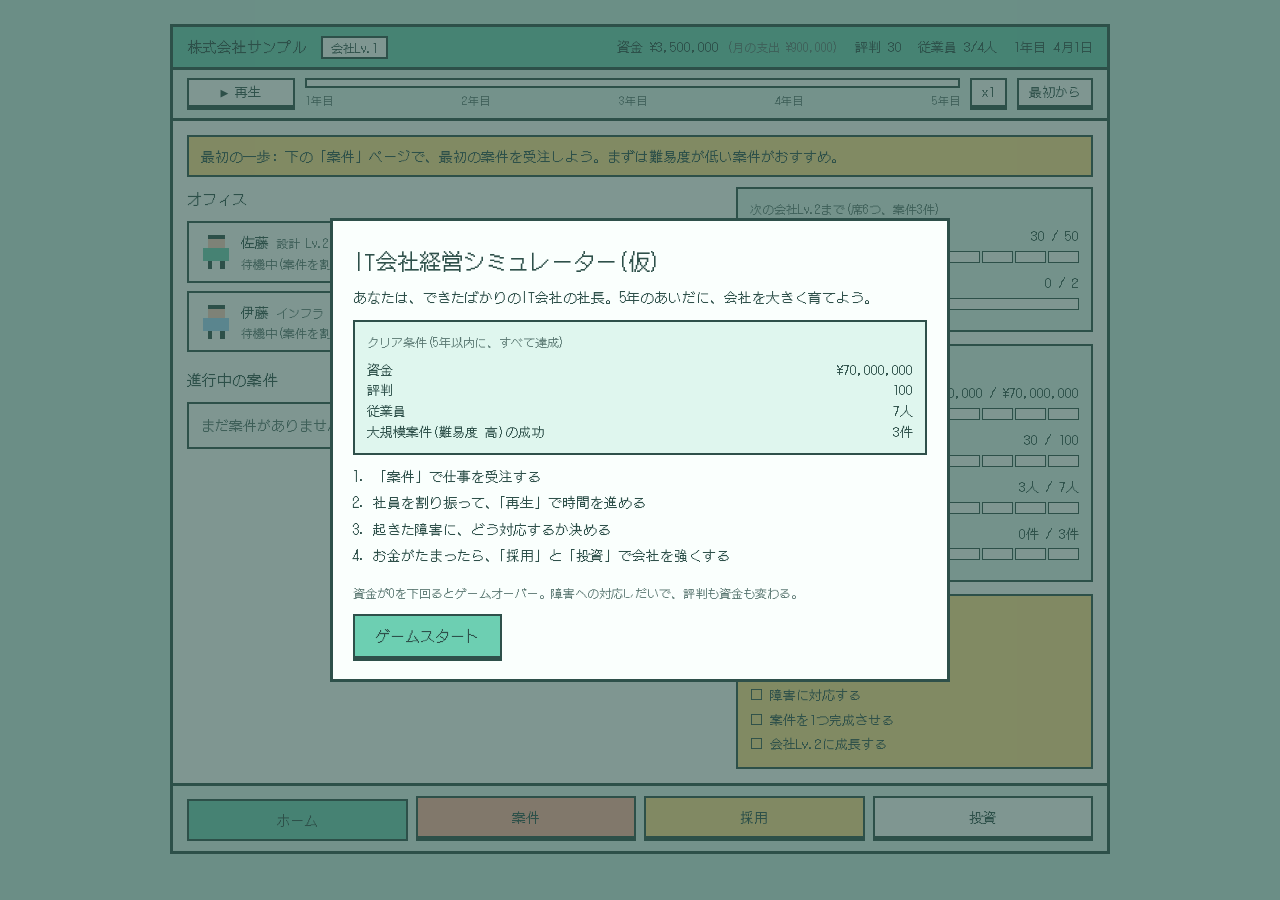
==== layout/index.html @ 250c49a1 "レイアウト作成" ====
<!DOCTYPE html>
<html lang="ja">
<head>
  <meta charset="UTF-8">
  <meta name="viewport" content="width=device-width, initial-scale=1.0">
  <title>IT会社経営シミュレーター(仮)</title>
  <link rel="preconnect" href="https://fonts.googleapis.com">
  <link rel="preconnect" href="https://fonts.gstatic.com" crossorigin>
  <link href="https://fonts.googleapis.com/css2?family=DotGothic16&display=swap" rel="stylesheet">
  <link rel="stylesheet" href="style.css">
</head>
<body>

<div class="app">

  <!-- 上部ステータス -->
  <header class="hud">
    <div class="hud-title">株式会社サンプル <span class="tag" id="h-level">会社Lv.1</span></div>
    <div class="hud-items">
      <span>資金 <b id="h-money"></b> <span class="small muted" id="h-cost"></span></span>
      <span>評判 <b id="h-rep"></b></span>
      <span>従業員 <b id="h-staff"></b></span>
      <span id="h-date"></span>
    </div>
  </header>

  <!-- 時間バー -->
  <div class="timebar">
    <button id="play-btn" class="btn-small" data-act="play">▶ 再生</button>
    <div class="timeline">
      <div class="track" id="track">
        <div class="track-fill" id="track-fill"></div>
        <div id="track-marks"></div>
      </div>
      <div class="years"><span>1年目</span><span>2年目</span><span>3年目</span><span>4年目</span><span>5年目</span></div>
    </div>
    <button id="speed-btn" class="btn-small" data-act="speed">x1</button>
    <button class="btn-small" data-act="reset">最初から</button>
  </div>

  <main class="main">

    <!-- ホーム -->
    <section class="page" id="page-home">
      <div id="home-alerts"></div>
      <div class="home-grid">
        <div>
          <h2>オフィス</h2>
          <div class="seats" id="home-seats"></div>
          <div class="row gap-top">
            <h2>進行中の案件</h2>
            <button class="btn-small" data-act="auto">おまかせ配置</button>
          </div>
          <div id="home-projects"></div>
        </div>
        <div class="side" id="home-side"></div>
      </div>
    </section>

    <!-- 案件選択 -->
    <section class="page hidden" id="page-jobs"><div id="jobs-body"></div></section>

    <!-- 採用選択 -->
    <section class="page hidden" id="page-hire"><div id="hire-body"></div></section>

    <!-- 投資 -->
    <section class="page hidden" id="page-invest"><div id="invest-body"></div></section>

  </main>

  <!-- 下部メニュー -->
  <nav class="bottom-nav">
    <button class="nav active" data-go="home">ホーム</button>
    <button class="nav" data-go="jobs">案件</button>
    <button class="nav" data-go="hire">採用</button>
    <button class="nav" data-go="invest">投資</button>
  </nav>

</div>

<!-- 決断画面(障害、案件完了など) -->
<div class="overlay hidden" id="modal"><div class="modal" id="modal-body"></div></div>

<!-- タイトル画面と終了画面 -->
<div class="overlay hidden" id="screen"><div class="modal modal-wide" id="screen-body"></div></div>

<!-- 通知 -->
<div class="toasts" id="toasts"></div>

<script src="data.js"></script>
<script src="game.js"></script>
<script src="ui.js"></script>
</body>
</html>
---- layout/style.css ----
/* ミントソーダ配色 */
:root {
  color-scheme: light;
  --page: #c9ede1;
  --paper: #fafffd;
  --bg: #dff6ee;
  --main: #6dcfb2;
  --sub: #ffb59e;
  --hl: #ffe08a;
  --alert: #ffcbc0;
  --sky: #9fd6f5;
  --lav: #cbbcf3;
  --ink: #2e504a;
  --ink-sub: #57756f;
  --muted: #8aa39d;
  --neg: #c2453a;
  --ok: #2f7d63;

  --line: 3px solid var(--ink);
  --line-thin: 2px solid var(--ink);
}

* {
  box-sizing: border-box;
}

body {
  margin: 0;
  padding-block: 24px;
  padding-left: max(16px, env(safe-area-inset-left, 0px));
  padding-right: max(16px, env(safe-area-inset-right, 0px));
  background: var(--page);
  color: var(--ink);
  font-family: "DotGothic16", "Hiragino Sans", "Yu Gothic", Meiryo, monospace;
  font-size: 14px;
  line-height: 1.6;
}

h2 {
  margin: 0 0 10px;
  font-size: 15px;
  font-weight: normal;
}

h3 {
  margin: 8px 0 4px;
  font-size: 17px;
  font-weight: normal;
}

p {
  margin: 0 0 12px;
}

strong,
b {
  font-weight: normal;
}

/* ===== ボタン(太枠。下の線を太くして押せる感じに) ===== */
button {
  font: inherit;
  cursor: pointer;
  color: var(--ink);
  background: var(--paper);
  border: var(--line-thin);
  border-bottom-width: 5px;
  border-radius: 0;
  padding: 4px 12px;
}

button:hover {
  background: var(--hl);
}

button:active {
  border-bottom-width: 2px;
  margin-top: 3px;
}

button:focus-visible {
  outline: 3px solid var(--ink);
  outline-offset: 2px;
}

.btn-small {
  padding: 2px 10px;
  font-size: 13px;
}

.btn-main {
  background: var(--main);
  padding: 8px 20px;
  font-size: 15px;
}

/* ===== ユーティリティ ===== */
.hidden { display: none !important; }
.small { font-size: 12px; }
.muted { color: var(--ink-sub); }
.neg { color: var(--neg); }
.gap-top { margin-top: 16px; }
.row {
  display: flex;
  justify-content: space-between;
  align-items: center;
  gap: 8px;
}
.row h2 { margin: 0 0 10px; }

/* ===== アプリ全体 ===== */
.app {
  max-width: 940px;
  margin: 0 auto;
  background: var(--paper);
  border: var(--line);
}

.hud {
  display: flex;
  justify-content: space-between;
  align-items: center;
  flex-wrap: wrap;
  gap: 8px 16px;
  padding: 8px 14px;
  background: var(--main);
  border-bottom: var(--line);
}

.hud-title { font-size: 15px; }

.tag {
  margin-left: 6px;
  padding: 1px 8px;
  background: var(--paper);
  border: var(--line-thin);
  font-size: 12px;
}

.hud-items {
  display: flex;
  flex-wrap: wrap;
  gap: 4px 16px;
  font-size: 13px;
}

/* ===== 時間バー ===== */
.timebar {
  display: flex;
  align-items: center;
  gap: 10px;
  padding: 8px 14px;
  background: var(--bg);
  border-bottom: var(--line);
}

.timebar #play-btn { min-width: 108px; }

.timeline { flex: 1; min-width: 0; }

.track {
  position: relative;
  height: 10px;
  background: var(--paper);
  border: var(--line-thin);
}

.track-fill {
  height: 100%;
  width: 0;
  background: var(--main);
}

.marker {
  position: absolute;
  top: -6px;
  width: 3px;
  height: 18px;
}

.marker-incident { background: var(--neg); }
.marker-late { background: #e0b030; }

.years {
  display: flex;
  justify-content: space-between;
  margin-top: 4px;
  color: var(--ink-sub);
  font-size: 11px;
}

/* ===== メイン ===== */
.main {
  padding: 14px;
  min-height: 440px;
}

.alert,
.hint {
  display: flex;
  justify-content: space-between;
  align-items: center;
  flex-wrap: wrap;
  gap: 8px;
  margin-bottom: 10px;
  padding: 8px 12px;
  border: var(--line-thin);
}

.alert { background: var(--alert); }
.hint { background: var(--hl); }

.home-grid {
  display: grid;
  grid-template-columns: minmax(0, 1.5fr) minmax(0, 1fr);
  gap: 14px;
}

/* ===== 社員の席 ===== */
.seats {
  display: grid;
  grid-template-columns: repeat(2, minmax(0, 1fr));
  gap: 8px;
}

.seat {
  display: flex;
  align-items: center;
  gap: 8px;
  min-width: 0;
  padding: 8px 10px;
  border: var(--line-thin);
  background: var(--paper);
}

.seat-away { background: var(--alert); }

.seat-empty {
  justify-content: center;
  border-style: dashed;
  background: var(--bg);
  color: var(--muted);
  font-size: 12px;
  cursor: pointer;
}

/* ===== ドット絵の社員 ===== */
.px {
  width: 34px;
  height: 34px;
  flex-shrink: 0;
  shape-rendering: crispEdges;
}

.px .skin { fill: #f8cdbb; }
.px .hair,
.px .legs { fill: var(--ink); }
.px .b-design { fill: var(--main); }
.px .b-dev { fill: var(--sub); }
.px .b-test { fill: var(--hl); }
.px .b-infra { fill: var(--sky); }
.px .b-security { fill: var(--lav); }

.who {
  display: flex;
  align-items: center;
  gap: 8px;
}

/* ===== スキルのタグ ===== */
.stag {
  display: inline-block;
  margin-right: 4px;
  padding: 0 6px;
  border: var(--line-thin);
  font-size: 11px;
  background: var(--paper);
}

.stag.ok { background: var(--main); }
.stag.ng { background: var(--alert); border-style: dashed; }

.req { margin: 6px 0; }

/* ===== 案件カード ===== */
.card {
  padding: 10px 12px;
  border: var(--line-thin);
  background: var(--paper);
}

.proj { margin-bottom: 8px; }

.bar {
  height: 12px;
  margin: 6px 0 4px;
  border: var(--line-thin);
  background: var(--paper);
}

.fill {
  height: 100%;
  background: var(--main);
}

.fill.fill-warn { background: var(--sub); }

.chips {
  display: flex;
  flex-wrap: wrap;
  align-items: center;
  gap: 6px;
  margin-top: 6px;
  font-size: 12px;
}

.chip {
  padding: 1px 8px;
  font-size: 12px;
  border-bottom-width: 3px;
}

.chip .small { margin-left: 3px; color: var(--ink-sub); }
.chip.on { background: var(--main); }
.chip.busy { border-style: dashed; color: var(--ink-sub); }
.chip.away { background: var(--alert); }

/* ===== 右の目標パネル ===== */
.side {
  display: flex;
  flex-direction: column;
  gap: 12px;
}

.panel {
  padding: 10px 12px;
  border: var(--line-thin);
  background: var(--bg);
}

.panel-hl { background: var(--hl); }

.panel-title {
  margin-bottom: 8px;
  color: var(--ink-sub);
  font-size: 12px;
}

.goal-row {
  display: flex;
  justify-content: space-between;
  gap: 8px;
  font-size: 13px;
}

.seg {
  display: grid;
  grid-auto-flow: column;
  grid-auto-columns: 1fr;
  gap: 2px;
  margin: 4px 0 10px;
}

.seg span {
  height: 12px;
  border: 1px solid var(--ink);
  background: var(--paper);
}

.seg span.on { background: var(--main); }

.mission {
  margin: 0;
  padding: 0;
  list-style: none;
  font-size: 13px;
  line-height: 1.9;
}

.mission li::before { content: "□ "; }
.mission li.done::before { content: "■ "; }
.mission li.done { color: var(--ok); }

/* ===== 案件・採用・投資 ===== */
.job { margin-bottom: 10px; }
.job .small { display: block; margin-top: 4px; }

.job.locked {
  background: var(--bg);
  border-style: dashed;
  color: var(--muted);
}

.legend { margin: 0 0 10px; }

.badge {
  display: inline-block;
  padding: 0 8px;
  border: var(--line-thin);
  font-size: 11px;
}

.badge-low { background: var(--main); }
.badge-mid { background: var(--hl); }
.badge-high { background: var(--alert); }

.stars {
  color: #e0a020;
  letter-spacing: 1px;
}

.pips {
  display: inline-flex;
  gap: 3px;
  vertical-align: middle;
}

.pips span {
  width: 14px;
  height: 14px;
  border: 2px solid var(--ink);
  background: var(--paper);
}

.pips span.on { background: var(--main); }

/* ===== 下部メニュー(ボタンごとに色分け) ===== */
.bottom-nav {
  display: grid;
  grid-template-columns: repeat(4, minmax(0, 1fr));
  gap: 8px;
  padding: 10px 14px;
  border-top: var(--line);
  background: var(--bg);
}

.nav {
  padding: 8px 0;
  text-align: center;
}

.nav:nth-child(1) { background: var(--main); }
.nav:nth-child(2) { background: var(--sub); }
.nav:nth-child(3) { background: var(--hl); }
.nav:nth-child(4) { background: var(--paper); }

.nav.active {
  border-bottom-width: 2px;
  margin-top: 3px;
}

/* ===== 決断画面・タイトル・終了 ===== */
.overlay {
  position: fixed;
  inset: 0;
  z-index: 20;
  display: flex;
  align-items: flex-start;
  justify-content: center;
  overflow-y: auto;
  padding: 20px max(16px, env(safe-area-inset-left, 0px));
  background: rgba(46, 80, 74, 0.6);
}

.modal {
  width: 100%;
  max-width: 540px;
  margin: auto;
  padding: 18px 20px;
  background: var(--paper);
  border: var(--line);
}

.modal-wide { max-width: 620px; }

.modal-head {
  display: flex;
  align-items: center;
  flex-wrap: wrap;
  gap: 8px;
}

.modal .chips { margin: 4px 0 8px; }

.choice {
  display: block;
  width: 100%;
  margin-top: 8px;
  padding: 10px 12px;
  text-align: left;
}

.choice .small { display: block; margin-top: 2px; }
.choice.is-hide { background: var(--alert); }

.lines {
  margin: 8px 0 12px;
  padding: 0;
  list-style: none;
  line-height: 1.9;
}

.lesson {
  margin: 12px 0;
  padding: 10px 12px;
  border: var(--line-thin);
  background: var(--hl);
}

.result {
  margin: 10px 0;
  padding: 10px 12px;
  border: var(--line-thin);
  background: var(--bg);
}

.stats {
  width: 100%;
  margin: 10px 0;
  border-collapse: collapse;
  font-size: 13px;
}

.stats td {
  padding: 3px 6px;
  border-bottom: 1px dashed var(--muted);
}

.stats td:last-child { text-align: right; }
.stats .met td:last-child { color: var(--ok); }

.big-title {
  margin: 4px 0 8px;
  font-size: 22px;
  font-weight: normal;
}

.steps {
  margin: 8px 0 14px;
  padding-left: 20px;
  line-height: 1.9;
}

/* ===== 通知 ===== */
.toasts {
  position: fixed;
  left: 50%;
  bottom: calc(16px + env(safe-area-inset-bottom, 0px));
  z-index: 30;
  display: flex;
  flex-direction: column;
  align-items: center;
  gap: 6px;
  width: min(92vw, 460px);
  transform: translateX(-50%);
  pointer-events: none;
}

.toast {
  width: 100%;
  padding: 8px 12px;
  border: var(--line-thin);
  background: var(--paper);
  font-size: 13px;
}

.toast.bad { background: var(--alert); }
.toast.good { background: var(--main); }

/* ===== 画面が狭いとき ===== */
@media (max-width: 700px) {
  body { padding-block: 12px; }
  .home-grid { grid-template-columns: 1fr; }
  .seats { grid-template-columns: 1fr; }
  .timebar { flex-wrap: wrap; }
  .timeline { flex-basis: 100%; order: 3; }
}

@media (prefers-reduced-motion: reduce) {
  * { transition: none !important; animation: none !important; }
}
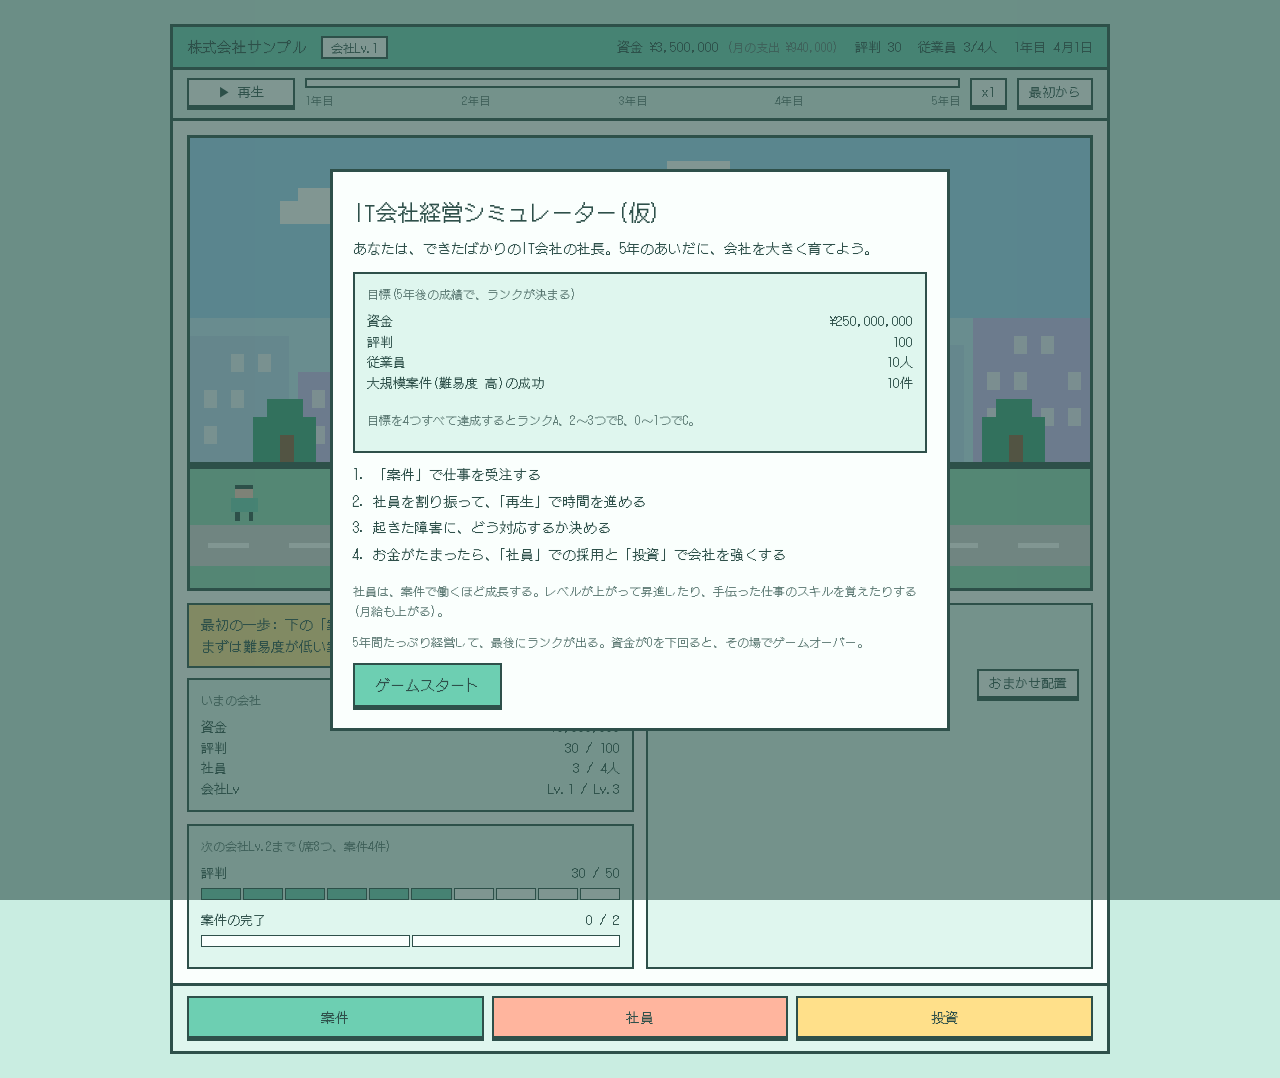
==== commit 1f98b402: "レイアウト改善２" ====
--- a/layout/index.html
+++ b/layout/index.html
@@ -15,7 +15,7 @@
 
   <!-- 上部ステータス -->
   <header class="hud">
-    <div class="hud-title">株式会社サンプル <span class="tag" id="h-level">会社Lv.1</span></div>
+    <div class="hud-title" data-go="town" title="街の画面にもどる">株式会社サンプル <span class="tag" id="h-level">会社Lv.1</span></div>
     <div class="hud-items">
       <span>資金 <b id="h-money"></b> <span class="small muted" id="h-cost"></span></span>
       <span>評判 <b id="h-rep"></b></span>
@@ -40,8 +40,12 @@
 
   <main class="main">
 
-    <!-- ホーム -->
-    <section class="page" id="page-home">
+    <!-- 街(最初の画面) -->
+    <section class="page" id="page-town"><div id="town-body"></div></section>
+
+    <!-- 会社の中(会社をクリックすると表示) -->
+    <section class="page hidden" id="page-company">
+      <div class="row"><h2 class="company-title">会社の中</h2><button class="btn-small" data-go="town">← 街にもどる</button></div>
       <div id="home-alerts"></div>
       <div class="home-grid">
         <div>
@@ -60,8 +64,8 @@
     <!-- 案件選択 -->
     <section class="page hidden" id="page-jobs"><div id="jobs-body"></div></section>
 
-    <!-- 採用選択 -->
-    <section class="page hidden" id="page-hire"><div id="hire-body"></div></section>
+    <!-- 社員(採用も、ここ) -->
+    <section class="page hidden" id="page-staff"><div id="staff-body"></div></section>
 
     <!-- 投資 -->
     <section class="page hidden" id="page-invest"><div id="invest-body"></div></section>
@@ -70,9 +74,8 @@
 
   <!-- 下部メニュー -->
   <nav class="bottom-nav">
-    <button class="nav active" data-go="home">ホーム</button>
     <button class="nav" data-go="jobs">案件</button>
-    <button class="nav" data-go="hire">採用</button>
+    <button class="nav" data-go="staff">社員</button>
     <button class="nav" data-go="invest">投資</button>
   </nav>
 
--- a/layout/style.css
+++ b/layout/style.css
@@ -127,7 +127,7 @@
   border-bottom: var(--line);
 }
 
-.hud-title { font-size: 15px; }
+.hud-title { font-size: 15px; cursor: pointer; }
 
 .tag {
   margin-left: 6px;
@@ -242,6 +242,20 @@
   color: var(--muted);
   font-size: 12px;
   cursor: pointer;
+}
+
+.seat-info { flex: 1; min-width: 0; }
+
+.xpbar {
+  height: 6px;
+  margin: 4px 0 2px;
+  border: 1px solid var(--ink);
+  background: var(--paper);
+}
+
+.xpbar > div {
+  height: 100%;
+  background: var(--sky);
 }
 
 /* ===== ドット絵の社員 ===== */
@@ -427,7 +441,7 @@
 /* ===== 下部メニュー(ボタンごとに色分け) ===== */
 .bottom-nav {
   display: grid;
-  grid-template-columns: repeat(4, minmax(0, 1fr));
+  grid-template-columns: repeat(3, minmax(0, 1fr));
   gap: 8px;
   padding: 10px 14px;
   border-top: var(--line);
@@ -442,7 +456,6 @@
 .nav:nth-child(1) { background: var(--main); }
 .nav:nth-child(2) { background: var(--sub); }
 .nav:nth-child(3) { background: var(--hl); }
-.nav:nth-child(4) { background: var(--paper); }
 
 .nav.active {
   border-bottom-width: 2px;
@@ -528,6 +541,29 @@
 
 .stats td:last-child { text-align: right; }
 .stats .met td:last-child { color: var(--ok); }
+
+.rank {
+  display: flex;
+  align-items: center;
+  gap: 14px;
+  margin: 10px 0;
+}
+
+.rank b {
+  display: flex;
+  align-items: center;
+  justify-content: center;
+  flex-shrink: 0;
+  width: 92px;
+  height: 92px;
+  border: var(--line);
+  font-size: 60px;
+  line-height: 1;
+}
+
+.rank-A b { background: var(--hl); }
+.rank-B b { background: var(--main); }
+.rank-C b { background: var(--bg); }
 
 .big-title {
   margin: 4px 0 8px;
@@ -579,3 +615,42 @@
 @media (prefers-reduced-motion: reduce) {
   * { transition: none !important; animation: none !important; }
 }
+
+/* ===== 街の画面 ===== */
+.company-title { margin: 0 0 10px; }
+.town-scene {
+  display: block;
+  width: 100%;
+  height: auto;
+  border: var(--line);
+  background: var(--sky);
+  shape-rendering: crispEdges;
+}
+.town-scene text { font-family: 'DotGothic16', sans-serif; }
+.town-scene .company { cursor: pointer; }
+.town-scene .company:hover .roof { fill: var(--hl); }
+.town-scene .skin { fill: #f8cdbb; }
+.town-scene .hair, .town-scene .legs { fill: var(--ink); }
+.town-scene .b-design { fill: var(--main); }
+.town-scene .b-dev { fill: var(--sub); }
+.town-scene .b-test { fill: var(--hl); }
+.town-scene .b-infra { fill: var(--sky); }
+.town-scene .b-security { fill: var(--lav); }
+.walker { animation: walk var(--t, 20s) linear infinite alternate; animation-delay: var(--delay, 0s); }
+@keyframes walk { from { transform: translateX(0); } to { transform: translateX(var(--w, 60px)); } }
+.bounce { animation: bob 1.2s ease-in-out infinite; }
+@keyframes bob { 50% { transform: translateY(-1.5px); } }
+.town-grid {
+  display: grid;
+  grid-template-columns: minmax(0, 1fr) minmax(0, 1fr);
+  gap: 12px;
+  margin-top: 12px;
+}
+.town-menu { display: flex; justify-content: flex-end; margin-top: 8px; }
+@media (max-width: 700px) {
+  .town-grid { grid-template-columns: 1fr; }
+}
+.emp-tip { display: none; pointer-events: none; }
+.walker:hover .emp-tip { display: block; }
+.walker { cursor: help; }
+#town-level { margin-top: 12px; }
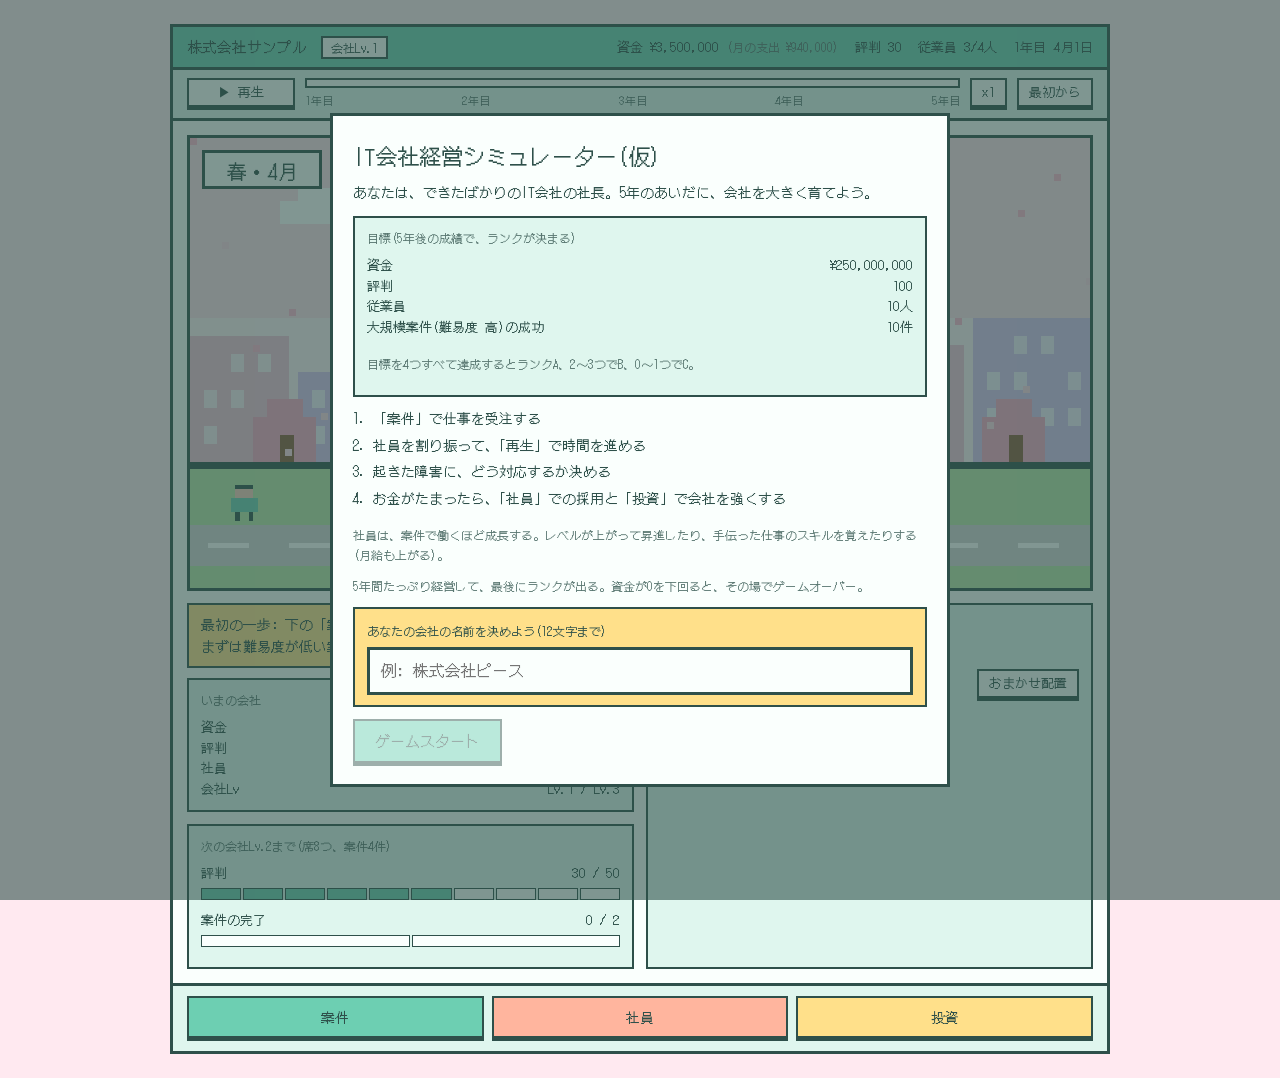
==== commit a34b92f8: "レイアウト改善３" ====
--- a/layout/index.html
+++ b/layout/index.html
@@ -15,7 +15,7 @@
 
   <!-- 上部ステータス -->
   <header class="hud">
-    <div class="hud-title" data-go="town" title="街の画面にもどる">株式会社サンプル <span class="tag" id="h-level">会社Lv.1</span></div>
+    <div class="hud-title" data-go="town" title="街の画面にもどる"><span id="h-name">株式会社サンプル</span> <span class="tag" id="h-level">会社Lv.1</span></div>
     <div class="hud-items">
       <span>資金 <b id="h-money"></b> <span class="small muted" id="h-cost"></span></span>
       <span>評判 <b id="h-rep"></b></span>
--- a/layout/style.css
+++ b/layout/style.css
@@ -540,7 +540,7 @@
 }
 
 .stats td:last-child { text-align: right; }
-.stats .met td:last-child { color: var(--ok); }
+.stats .met td:nth-child(2) { color: var(--ok); }
 
 .rank {
   display: flex;
@@ -654,3 +654,97 @@
 .walker:hover .emp-tip { display: block; }
 .walker { cursor: help; }
 #town-level { margin-top: 12px; }
+
+/* ===== 季節・紙吹雪・スタンプ ===== */
+.fall { animation: sway 5s ease-in-out infinite alternate; }
+@keyframes sway { from { transform: translate(0, 0); } to { transform: translate(-3px, 4px); } }
+.confetti { position: fixed; inset: 0; z-index: 999; pointer-events: none; overflow: hidden; }
+.confetti i {
+  position: absolute; top: -14px; width: var(--s); height: var(--s); background: var(--c);
+  animation: cf var(--d) linear var(--dl) forwards;
+}
+@keyframes cf { to { transform: translate(var(--dx), 108vh) rotate(540deg); } }
+.hire-stamp {
+  position: fixed; top: 38%; left: 50%; z-index: 998; pointer-events: none;
+  padding: 6px 20px; border: 6px solid #d6453a; color: #d6453a; background: rgba(255,255,255,.7);
+  font-size: 44px; font-weight: bold; transform: translate(-50%, -50%) rotate(-12deg);
+  animation: stamp 1.4s ease-out forwards;
+}
+@keyframes stamp { 0% { transform: translate(-50%, -50%) rotate(-12deg) scale(3); opacity: 0; } 20% { transform: translate(-50%, -50%) rotate(-12deg) scale(1); opacity: 1; } 80% { opacity: 1; } 100% { opacity: 0; } }
+.overlay-light { background: rgba(46, 80, 74, 0.18); align-items: flex-end; }
+
+/* ===== 案件カード(ポスター風) ===== */
+.offer-grid { display: grid; grid-template-columns: repeat(2, minmax(0, 1fr)); gap: 12px; }
+.offer { border: var(--line); background: var(--paper); padding: 0 0 10px; display: flex; flex-direction: column; }
+.offer > *:not(.offer-head) { margin-left: 12px; margin-right: 12px; }
+.offer-head { display: flex; justify-content: space-between; align-items: center; gap: 8px; padding: 10px 12px; border-bottom: var(--line); font-size: 15px; }
+.offer-web .offer-head { background: var(--sky); }
+.offer-app .offer-head { background: var(--main); }
+.offer-sys .offer-head { background: var(--lav); }
+.offer-big .offer-head { background: var(--hl); }
+.offer-tag { padding: 0 8px; border: var(--line-thin); background: var(--paper); font-size: 11px; white-space: nowrap; }
+.offer-big { margin-top: 6px; text-align: center; font-size: 12px; color: var(--alert-ink, #c2453a); }
+.offer-row { display: flex; align-items: baseline; gap: 10px; margin-top: 6px; }
+.offer-row .muted { min-width: 48px; }
+.offer-reward { font-size: 20px; color: var(--ok); }
+.offer .req { margin-top: 8px; }
+.offer-foot { display: flex; justify-content: space-between; align-items: center; margin-top: auto; padding-top: 8px; }
+.offer.locked { background: var(--bg); border-style: dashed; }
+.offer-lock { font-size: 12px; padding: 4px 8px; border: var(--line-thin); background: var(--paper); }
+@media (max-width: 700px) { .offer-grid { grid-template-columns: 1fr; } }
+
+/* ===== 履歴書 ===== */
+.resume-grid { display: grid; grid-template-columns: repeat(auto-fill, minmax(210px, 1fr)); gap: 12px; }
+.resume { border: var(--line); background: #fffdf4; display: flex; flex-direction: column; gap: 6px; padding-bottom: 12px; }
+.resume > *:not(.resume-head) { margin-left: 12px; margin-right: 12px; }
+.resume-head { padding: 6px; text-align: center; letter-spacing: .4em; background: var(--hl); border-bottom: var(--line); }
+.resume-top { display: flex; gap: 10px; align-items: center; margin-top: 6px; }
+.resume-photo { width: 64px; height: 76px; display: flex; align-items: center; justify-content: center; border: var(--line-thin); background: var(--bg); }
+.resume-photo .px { width: 52px; height: 52px; }
+.resume-name { font-size: 17px; display: block; }
+.resume-lv { color: var(--alert-ink, #c2453a); }
+.resume-help { padding-bottom: 6px; border-bottom: 1px dashed #d6cfa8; }
+.resume-row { display: flex; justify-content: space-between; align-items: baseline; }
+.resume-row b { font-size: 18px; font-weight: normal; }
+.resume-btn { margin-top: 4px; }
+
+/* ===== トラブルのウィンドウ ===== */
+.inc-head { display: flex; justify-content: space-between; align-items: center; gap: 8px; margin: -18px -20px 12px; padding: 12px 20px; background: var(--sub); border-bottom: var(--line); }
+.inc-title { font-size: 18px; }
+.inc-grid { display: grid; grid-template-columns: 210px minmax(0, 1fr); gap: 12px; margin-bottom: 10px; }
+.inc-art { width: 100%; height: auto; border: var(--line); shape-rendering: crispEdges; align-self: start; }
+.inc-status { padding: 8px 12px; border: var(--line-thin); background: #fff7ea; }
+.inc-status h3 { margin: 0 0 4px; font-size: 16px; }
+.inc-status .lines { margin: 4px 0; }
+.choice.has-letter { display: flex; align-items: center; gap: 10px; }
+.ch-letter { flex-shrink: 0; display: inline-flex; align-items: center; justify-content: center; width: 30px; height: 30px; border: var(--line-thin); background: var(--paper); font-size: 16px; }
+.ch-body { display: block; }
+@media (max-width: 700px) { .inc-grid { grid-template-columns: 1fr; } .inc-art { max-width: 260px; } }
+
+/* ===== 結果画面とふりかえり ===== */
+.end-title { text-align: center; font-size: 24px; }
+.medal-wrap { display: flex; flex-direction: column; align-items: center; gap: 8px; margin: 8px 0 12px; }
+.medal { display: flex; align-items: center; justify-content: center; width: 112px; height: 112px; border: 6px solid var(--ink); box-shadow: inset 0 0 0 6px rgba(255,255,255,.55); }
+.medal b { font-size: 72px; line-height: 1; font-weight: normal; color: #c2453a; }
+.medal-A { background: #ffd34a; }
+.medal-B { background: #c8d8e8; }
+.medal-B b { color: #3a5a8a; }
+.medal-C { background: #e3b284; }
+.medal-C b { color: #6a4020; }
+.medal-lead { text-align: center; }
+.stats .chk { width: 28px; text-align: center; color: var(--ok); }
+.end-btns { display: flex; gap: 10px; flex-wrap: wrap; }
+.end-btns .btn-main { flex: 1 1 160px; }
+.btn-sub { background: var(--hl); }
+.review-grid { display: grid; grid-template-columns: minmax(0, 1.6fr) minmax(0, 1fr); gap: 12px; margin: 8px 0; }
+.review-chart { width: 100%; height: auto; border: var(--line-thin); background: var(--paper); }
+.turns { display: flex; flex-direction: column; gap: 8px; }
+.turn { padding: 8px 10px; border: var(--line-thin); background: var(--paper); }
+.pos { color: var(--ok); }
+@media (max-width: 700px) { .review-grid { grid-template-columns: 1fr; } }
+
+/* ===== 会社名の入力 ===== */
+.namebox { margin: 12px 0; padding: 10px 12px; border: var(--line-thin); background: var(--hl); }
+.name-input { display: block; width: 100%; margin-top: 6px; padding: 8px 10px; border: var(--line); background: var(--paper); font: inherit; font-size: 16px; color: var(--ink); }
+.name-input:focus { outline: 3px solid var(--main); }
+.btn-main:disabled { opacity: .45; cursor: not-allowed; }
